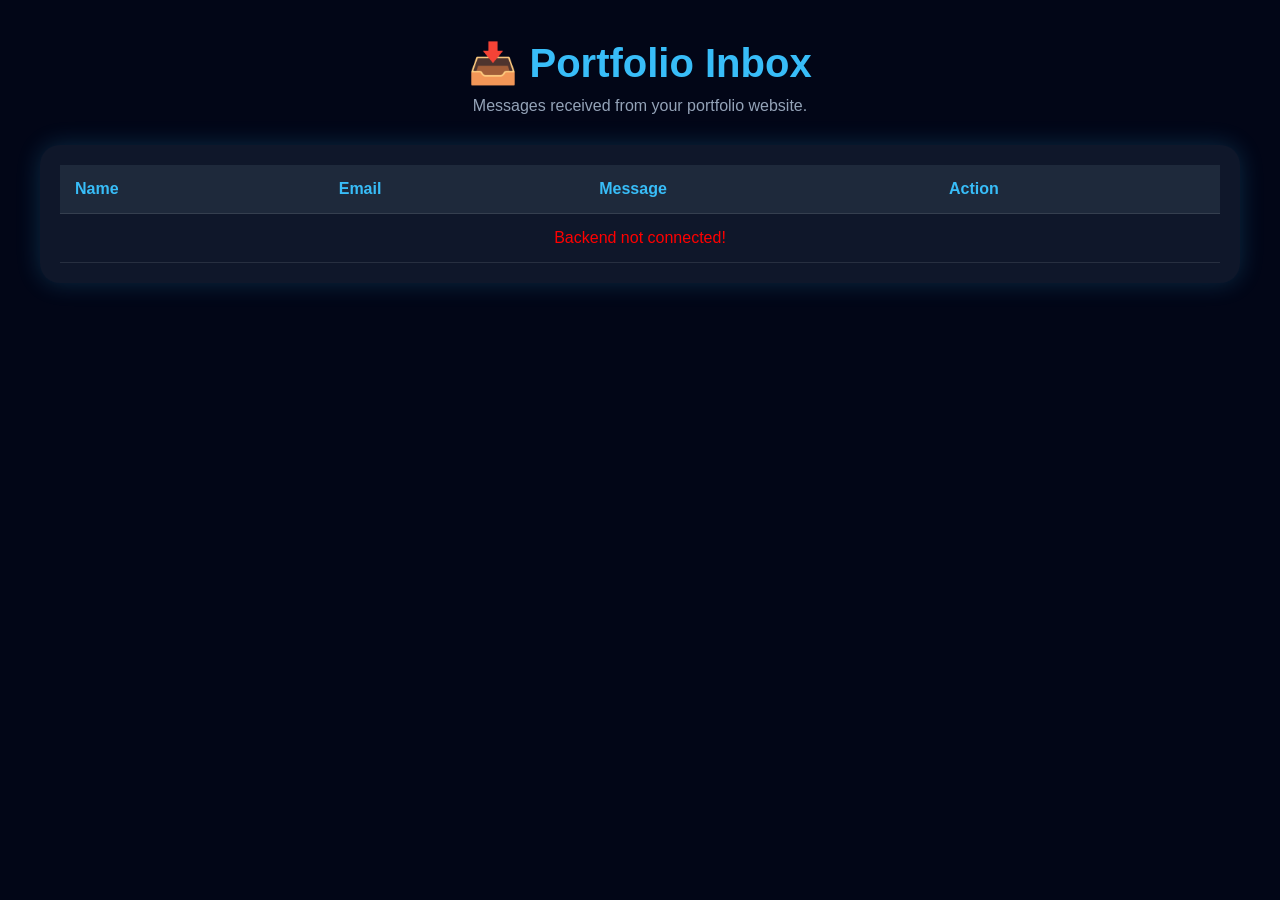
==== backend/dashboard.html @ d4aa3c73 "Add files via upload" ====
<!DOCTYPE html>
<html lang="en">
<head>
    <meta charset="UTF-8">
    <meta name="viewport" content="width=device-width, initial-scale=1.0">
    <title>Ayush Rai | Admin Dashboard</title>

    <link rel="icon" href="../profile.jpeg?v=2" type="image/jpeg">

    <style>
        *{
            margin:0;
            padding:0;
            box-sizing:border-box;
            font-family:Arial, sans-serif;
        }

        body{
            background:#020617;
            color:white;
            padding:40px;
        }

        h1{
            text-align:center;
            color:#38bdf8;
            font-size:40px;
            margin-bottom:10px;
        }

        p{
            text-align:center;
            color:#94a3b8;
            margin-bottom:30px;
        }

        .table-box{
            background:#0f172a;
            padding:20px;
            border-radius:20px;
            box-shadow:0 0 25px rgba(56,189,248,.2);
        }

        table{
            width:100%;
            border-collapse:collapse;
        }

        th,td{
            padding:15px;
            border-bottom:1px solid rgba(255,255,255,.1);
            text-align:left;
        }

        th{
            background:#1e293b;
            color:#38bdf8;
        }

        tr:hover{
            background:#16213d;
        }

        button{
            padding:8px 14px;
            border:none;
            border-radius:8px;
            color:white;
            cursor:pointer;
            transition:.3s;
            font-weight:bold;
        }

        .view-btn{
            background:#2563eb;
        }

        .view-btn:hover{
            background:#1d4ed8;
        }

        .delete-btn{
            background:#ef4444;
            margin-left:8px;
        }

        .delete-btn:hover{
            background:#dc2626;
        }

        /* ===== Popup ===== */

        .modal{
            display:none;
            position:fixed;
            inset:0;
            background:rgba(0,0,0,.75);
            justify-content:center;
            align-items:center;
            z-index:1000;
        }

        .modal-content{
            background:#0f172a;
            width:450px;
            max-width:90%;
            padding:25px;
            border-radius:20px;
            border:1px solid #38bdf8;
            box-shadow:0 0 30px rgba(56,189,248,.4);
        }

        .modal-content h2{
            color:#38bdf8;
            margin-bottom:20px;
        }

        .modal-content p{
            color:white;
            text-align:left;
            margin:12px 0;
            line-height:1.6;
        }

        .close-btn{
            width:100%;
            margin-top:20px;
            background:#ef4444;
            padding:12px;
            font-size:16px;
        }

        .close-btn:hover{
            background:#dc2626;
        }
    </style>
</head>

<body>

    <h1>📥 Portfolio Inbox</h1>
    <p>Messages received from your portfolio website.</p>

    <div class="table-box">
        <table>

            <thead>
                <tr>
                    <th>Name</th>
                    <th>Email</th>
                    <th>Message</th>
                    <th>Action</th>
                </tr>
            </thead>

            <tbody id="messageTable">
                <tr>
                    <td colspan="4" style="text-align:center;color:#94a3b8;">
                        Loading messages...
                    </td>
                </tr>
            </tbody>

        </table>
    </div>

    <!-- ===== JavaScript ===== -->

    <script>
        async function loadMessages() {

            const table = document.getElementById("messageTable");

            try {

                const response = await fetch("http://127.0.0.1:8000/messages");
                const messages = await response.json();

                if (messages.length === 0) {
                    table.innerHTML = `
                        <tr>
                            <td colspan="4" style="text-align:center;color:#94a3b8;">
                                No messages found.
                            </td>
                        </tr>`;
                    return;
                }

                table.innerHTML = "";

                messages.forEach(msg => {

                    table.innerHTML += `
                        <tr>
                            <td>${msg.name}</td>
                            <td>${msg.email}</td>
                            <td>${msg.message}</td>

                            <td>
                                <button class="view-btn"
                                    onclick="showPopup('${msg.name}','${msg.email}','${msg.message}')">
                                    View
                                </button>

                                <button class="delete-btn"
                                    onclick="deleteMessage(${msg.id})">
                                    Delete
                                </button>
                            </td>
                        </tr>`;
                });

            } catch (err) {

                table.innerHTML = `
                    <tr>
                        <td colspan="4" style="text-align:center;color:red;">
                            Backend not connected!
                        </td>
                    </tr>`;

                console.error(err);
            }
        }

        loadMessages();

        // ===== Popup =====

        function showPopup(name, email, message) {

            document.getElementById("pName").innerText = name;
            document.getElementById("pEmail").innerText = email;
            document.getElementById("pMessage").innerText = message;

            document.getElementById("popup").style.display = "flex";
        }

        function closePopup() {
            document.getElementById("popup").style.display = "none";
        }

        // ===== Delete Message =====

        async function deleteMessage(id) {

            const ok = confirm("Are you sure you want to delete this message?");

            if (!ok) return;

            await fetch(`http://127.0.0.1:8000/delete/${id}`, {
                method: "DELETE"
            });

            loadMessages();
        }
    </script>

    <!-- ===== Popup ===== -->

    <div class="modal" id="popup">

        <div class="modal-content">

            <h2>📩 Message Details</h2>

            <p><b>Name:</b> <span id="pName"></span></p>

            <p><b>Email:</b> <span id="pEmail"></span></p>

            <p><b>Message:</b></p>

            <p id="pMessage"></p>

            <button class="close-btn" onclick="closePopup()">
                Close
            </button>

        </div>

    </div>

</body>
</html>
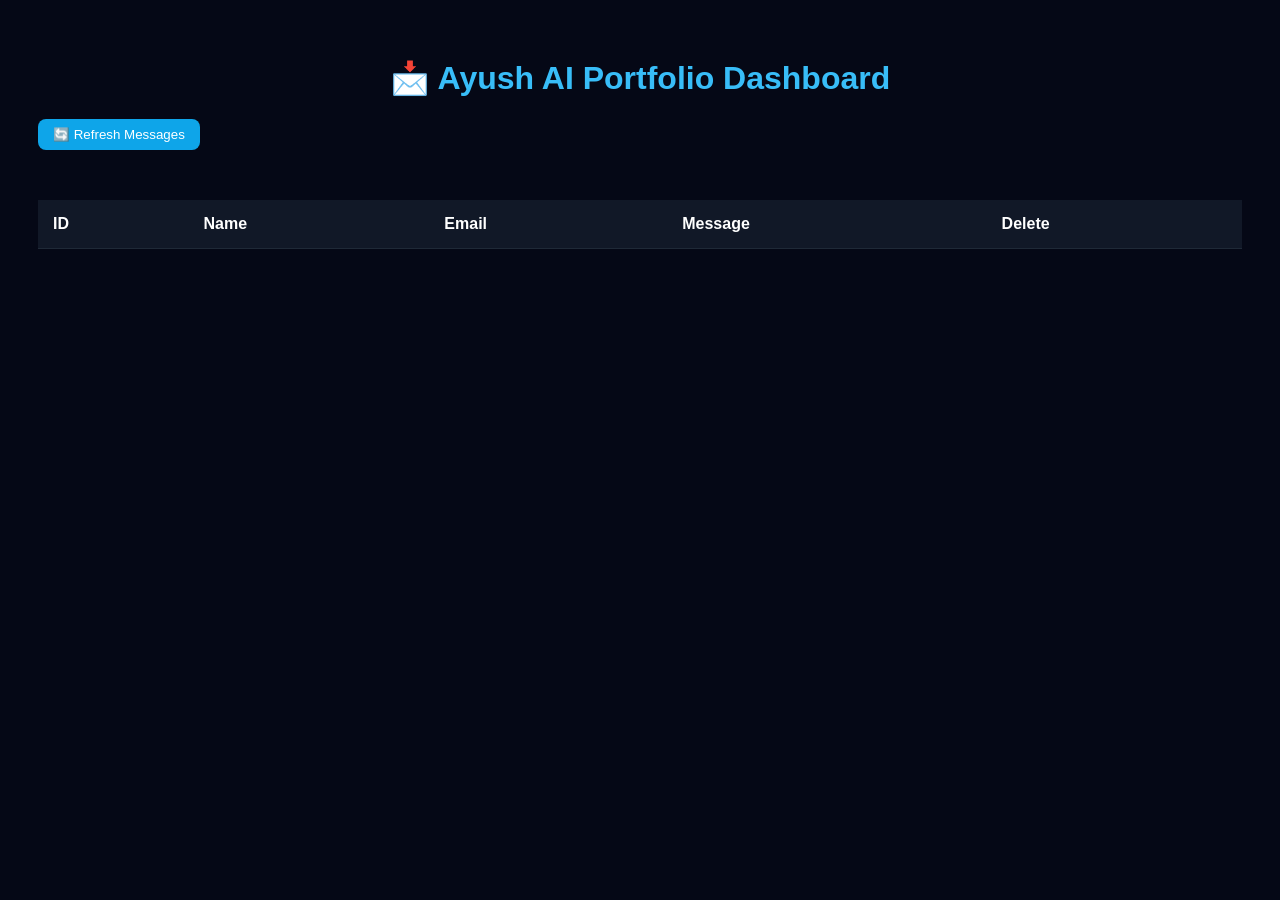
==== commit 87a87d43: "Refactor dashboard HTML and update styles" ====
--- a/backend/dashboard.html
+++ b/backend/dashboard.html
@@ -1,284 +1,116 @@
 <!DOCTYPE html>
 <html lang="en">
 <head>
-    <meta charset="UTF-8">
-    <meta name="viewport" content="width=device-width, initial-scale=1.0">
-    <title>Ayush Rai | Admin Dashboard</title>
+<meta charset="UTF-8">
+<meta name="viewport" content="width=device-width, initial-scale=1.0">
+<title>Ayush Rai | Admin Dashboard</title>
+<style>
+body{
+background:#050816;
+color:white;
+font-family:Arial;
+padding:30px;
+}
 
-    <link rel="icon" href="../profile.jpeg?v=2" type="image/jpeg">
+h1{
+text-align:center;
+color:#38bdf8;
+}
 
-    <style>
-        *{
-            margin:0;
-            padding:0;
-            box-sizing:border-box;
-            font-family:Arial, sans-serif;
-        }
+.table{
+margin-top:30px;
+overflow-x:auto;
+}
 
-        body{
-            background:#020617;
-            color:white;
-            padding:40px;
-        }
+table{
+width:100%;
+border-collapse:collapse;
+}
 
-        h1{
-            text-align:center;
-            color:#38bdf8;
-            font-size:40px;
-            margin-bottom:10px;
-        }
+th,td{
+padding:15px;
+border-bottom:1px solid #1f2937;
+text-align:left;
+}
 
-        p{
-            text-align:center;
-            color:#94a3b8;
-            margin-bottom:30px;
-        }
+th{
+background:#111827;
+}
 
-        .table-box{
-            background:#0f172a;
-            padding:20px;
-            border-radius:20px;
-            box-shadow:0 0 25px rgba(56,189,248,.2);
-        }
+tr:hover{
+background:#0f172a;
+}
 
-        table{
-            width:100%;
-            border-collapse:collapse;
-        }
+button{
+background:#ef4444;
+color:white;
+padding:8px 15px;
+border:none;
+border-radius:8px;
+cursor:pointer;
+}
 
-        th,td{
-            padding:15px;
-            border-bottom:1px solid rgba(255,255,255,.1);
-            text-align:left;
-        }
+button:hover{
+background:#dc2626;
+}
 
-        th{
-            background:#1e293b;
-            color:#38bdf8;
-        }
-
-        tr:hover{
-            background:#16213d;
-        }
-
-        button{
-            padding:8px 14px;
-            border:none;
-            border-radius:8px;
-            color:white;
-            cursor:pointer;
-            transition:.3s;
-            font-weight:bold;
-        }
-
-        .view-btn{
-            background:#2563eb;
-        }
-
-        .view-btn:hover{
-            background:#1d4ed8;
-        }
-
-        .delete-btn{
-            background:#ef4444;
-            margin-left:8px;
-        }
-
-        .delete-btn:hover{
-            background:#dc2626;
-        }
-
-        /* ===== Popup ===== */
-
-        .modal{
-            display:none;
-            position:fixed;
-            inset:0;
-            background:rgba(0,0,0,.75);
-            justify-content:center;
-            align-items:center;
-            z-index:1000;
-        }
-
-        .modal-content{
-            background:#0f172a;
-            width:450px;
-            max-width:90%;
-            padding:25px;
-            border-radius:20px;
-            border:1px solid #38bdf8;
-            box-shadow:0 0 30px rgba(56,189,248,.4);
-        }
-
-        .modal-content h2{
-            color:#38bdf8;
-            margin-bottom:20px;
-        }
-
-        .modal-content p{
-            color:white;
-            text-align:left;
-            margin:12px 0;
-            line-height:1.6;
-        }
-
-        .close-btn{
-            width:100%;
-            margin-top:20px;
-            background:#ef4444;
-            padding:12px;
-            font-size:16px;
-        }
-
-        .close-btn:hover{
-            background:#dc2626;
-        }
-    </style>
+.refresh{
+background:#0ea5e9;
+margin-bottom:20px;
+}
+</style>
 </head>
-
 <body>
 
-    <h1>📥 Portfolio Inbox</h1>
-    <p>Messages received from your portfolio website.</p>
+<h1>📩 Ayush AI Portfolio Dashboard</h1>
 
-    <div class="table-box">
-        <table>
+<button class="refresh" onclick="loadMessages()">🔄 Refresh Messages</button>
 
-            <thead>
-                <tr>
-                    <th>Name</th>
-                    <th>Email</th>
-                    <th>Message</th>
-                    <th>Action</th>
-                </tr>
-            </thead>
+<div class="table">
+<table>
+<thead>
+<tr>
+<th>ID</th>
+<th>Name</th>
+<th>Email</th>
+<th>Message</th>
+<th>Delete</th>
+</tr>
+</thead>
+<tbody id="messageTable"></tbody>
+</table>
+</div>
 
-            <tbody id="messageTable">
-                <tr>
-                    <td colspan="4" style="text-align:center;color:#94a3b8;">
-                        Loading messages...
-                    </td>
-                </tr>
-            </tbody>
+<script>
+const API="https://ayush-ai-backend.onrender.com";
 
-        </table>
-    </div>
+async function loadMessages(){
+const res=await fetch(API+"/messages");
+const data=await res.json();
 
-    <!-- ===== JavaScript ===== -->
+const table=document.getElementById("messageTable");
+table.innerHTML="";
 
-    <script>
-        async function loadMessages() {
+data.forEach(msg=>{
+table.innerHTML+=`
+<tr>
+<td>${msg.id}</td>
+<td>${msg.name}</td>
+<td>${msg.email}</td>
+<td>${msg.message}</td>
+<td><button onclick="deleteMessage(${msg.id})">Delete</button></td>
+</tr>`;
+});
+}
 
-            const table = document.getElementById("messageTable");
+async function deleteMessage(id){
+if(!confirm("Delete this message?")) return;
+await fetch(API+"/delete/"+id,{method:"DELETE"});
+loadMessages();
+}
 
-            try {
-
-                const response = await fetch("http://127.0.0.1:8000/messages");
-                const messages = await response.json();
-
-                if (messages.length === 0) {
-                    table.innerHTML = `
-                        <tr>
-                            <td colspan="4" style="text-align:center;color:#94a3b8;">
-                                No messages found.
-                            </td>
-                        </tr>`;
-                    return;
-                }
-
-                table.innerHTML = "";
-
-                messages.forEach(msg => {
-
-                    table.innerHTML += `
-                        <tr>
-                            <td>${msg.name}</td>
-                            <td>${msg.email}</td>
-                            <td>${msg.message}</td>
-
-                            <td>
-                                <button class="view-btn"
-                                    onclick="showPopup('${msg.name}','${msg.email}','${msg.message}')">
-                                    View
-                                </button>
-
-                                <button class="delete-btn"
-                                    onclick="deleteMessage(${msg.id})">
-                                    Delete
-                                </button>
-                            </td>
-                        </tr>`;
-                });
-
-            } catch (err) {
-
-                table.innerHTML = `
-                    <tr>
-                        <td colspan="4" style="text-align:center;color:red;">
-                            Backend not connected!
-                        </td>
-                    </tr>`;
-
-                console.error(err);
-            }
-        }
-
-        loadMessages();
-
-        // ===== Popup =====
-
-        function showPopup(name, email, message) {
-
-            document.getElementById("pName").innerText = name;
-            document.getElementById("pEmail").innerText = email;
-            document.getElementById("pMessage").innerText = message;
-
-            document.getElementById("popup").style.display = "flex";
-        }
-
-        function closePopup() {
-            document.getElementById("popup").style.display = "none";
-        }
-
-        // ===== Delete Message =====
-
-        async function deleteMessage(id) {
-
-            const ok = confirm("Are you sure you want to delete this message?");
-
-            if (!ok) return;
-
-            await fetch(`http://127.0.0.1:8000/delete/${id}`, {
-                method: "DELETE"
-            });
-
-            loadMessages();
-        }
-    </script>
-
-    <!-- ===== Popup ===== -->
-
-    <div class="modal" id="popup">
-
-        <div class="modal-content">
-
-            <h2>📩 Message Details</h2>
-
-            <p><b>Name:</b> <span id="pName"></span></p>
-
-            <p><b>Email:</b> <span id="pEmail"></span></p>
-
-            <p><b>Message:</b></p>
-
-            <p id="pMessage"></p>
-
-            <button class="close-btn" onclick="closePopup()">
-                Close
-            </button>
-
-        </div>
-
-    </div>
+loadMessages();
+</script>
 
 </body>
-</html>+</html>
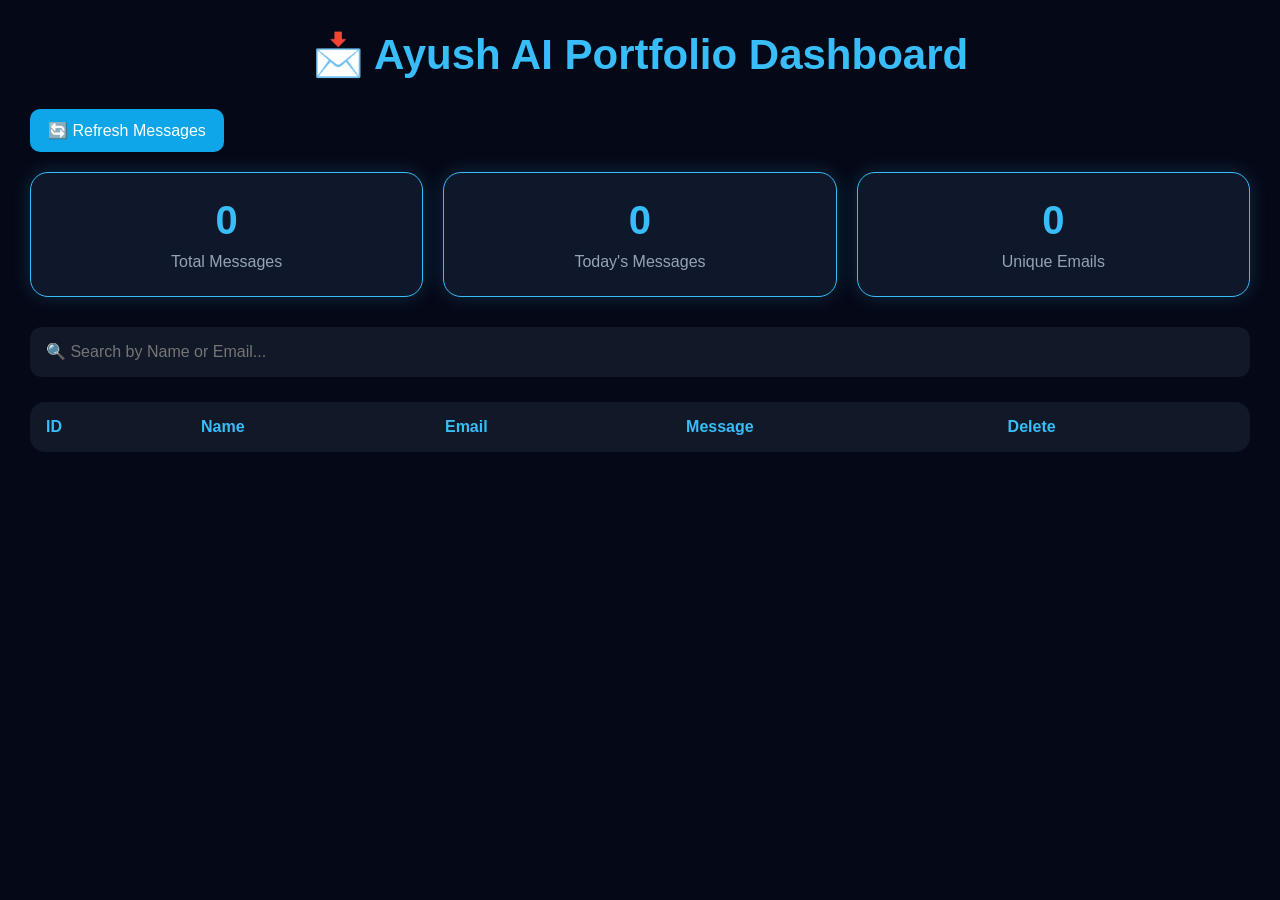
==== commit c49009ec: "Revamp dashboard with stats and search functionality Updated the dashboard layout and added statisti" ====
--- a/backend/dashboard.html
+++ b/backend/dashboard.html
@@ -3,71 +3,196 @@
 <head>
 <meta charset="UTF-8">
 <meta name="viewport" content="width=device-width, initial-scale=1.0">
-<title>Ayush Rai | Admin Dashboard</title>
+
+<title>Ayush Rai | AI Portfolio Dashboard</title>
+
 <style>
+
+*{
+margin:0;
+padding:0;
+box-sizing:border-box;
+font-family:Arial,sans-serif;
+}
+
 body{
 background:#050816;
 color:white;
-font-family:Arial;
 padding:30px;
 }
 
 h1{
 text-align:center;
+font-size:42px;
 color:#38bdf8;
-}
+margin-bottom:30px;
+}
+
+/* STATS */
+
+.stats-grid{
+display:grid;
+grid-template-columns:repeat(auto-fit,minmax(220px,1fr));
+gap:20px;
+margin-bottom:30px;
+}
+
+.stat-card{
+background:#0f172a;
+padding:25px;
+border-radius:18px;
+text-align:center;
+border:1px solid #38bdf8;
+box-shadow:0 0 20px rgba(56,189,248,.2);
+}
+
+.stat-card h2{
+font-size:40px;
+color:#38bdf8;
+margin-bottom:10px;
+}
+
+.stat-card p{
+color:#94a3b8;
+}
+
+/* SEARCH */
+
+#searchBox{
+width:100%;
+padding:16px;
+margin-bottom:25px;
+background:#111827;
+color:white;
+border:none;
+border-radius:12px;
+font-size:16px;
+outline:none;
+}
+
+#searchBox:focus{
+border:1px solid #38bdf8;
+}
+
+/* BUTTONS */
+
+.refresh{
+background:#0ea5e9;
+color:white;
+padding:12px 18px;
+border:none;
+border-radius:10px;
+cursor:pointer;
+font-size:16px;
+margin-bottom:20px;
+}
+
+.refresh:hover{
+background:#0284c7;
+}
+
+/* TABLE */
 
 .table{
-margin-top:30px;
 overflow-x:auto;
 }
 
 table{
 width:100%;
 border-collapse:collapse;
-}
-
-th,td{
-padding:15px;
-border-bottom:1px solid #1f2937;
-text-align:left;
+background:#08111f;
+border-radius:15px;
+overflow:hidden;
 }
 
 th{
 background:#111827;
+padding:16px;
+text-align:left;
+color:#38bdf8;
+}
+
+td{
+padding:16px;
+border-bottom:1px solid #1f2937;
 }
 
 tr:hover{
-background:#0f172a;
-}
-
-button{
+background:#101d35;
+}
+
+.delete-btn{
 background:#ef4444;
 color:white;
-padding:8px 15px;
+padding:10px 16px;
 border:none;
 border-radius:8px;
 cursor:pointer;
 }
 
-button:hover{
+.delete-btn:hover{
 background:#dc2626;
 }
 
-.refresh{
-background:#0ea5e9;
-margin-bottom:20px;
-}
+/* MOBILE */
+
+@media(max-width:768px){
+
+body{
+padding:15px;
+}
+
+h1{
+font-size:28px;
+}
+
+th,td{
+font-size:14px;
+padding:10px;
+}
+
+}
+
 </style>
+
 </head>
+
 <body>
 
 <h1>📩 Ayush AI Portfolio Dashboard</h1>
 
-<button class="refresh" onclick="loadMessages()">🔄 Refresh Messages</button>
+<button class="refresh" onclick="loadMessages()">
+🔄 Refresh Messages
+</button>
+
+<div class="stats-grid">
+
+<div class="stat-card">
+<h2 id="totalMsg">0</h2>
+<p>Total Messages</p>
+</div>
+
+<div class="stat-card">
+<h2 id="todayMsg">0</h2>
+<p>Today's Messages</p>
+</div>
+
+<div class="stat-card">
+<h2 id="emailCount">0</h2>
+<p>Unique Emails</p>
+</div>
+
+</div>
+
+<input
+id="searchBox"
+placeholder="🔍 Search by Name or Email..."
+>
 
 <div class="table">
+
 <table>
+
 <thead>
 <tr>
 <th>ID</th>
@@ -77,39 +202,116 @@
 <th>Delete</th>
 </tr>
 </thead>
+
 <tbody id="messageTable"></tbody>
+
 </table>
+
 </div>
 
 <script>
+
 const API="https://ayush-ai-backend.onrender.com";
 
+let allMessages=[];
+
 async function loadMessages(){
-const res=await fetch(API+"/messages");
-const data=await res.json();
+
+try{
+
+const response=await fetch(API+"/messages");
+
+allMessages=await response.json();
+
+renderMessages(allMessages);
+
+/* STATS */
+
+document.getElementById("totalMsg").innerText=allMessages.length;
+
+const uniqueEmails=[...new Set(allMessages.map(m=>m.email))];
+
+document.getElementById("emailCount").innerText=uniqueEmails.length;
+
+document.getElementById("todayMsg").innerText=allMessages.length;
+
+}catch(err){
+
+alert("Unable to load messages.");
+
+}
+
+}
+
+function renderMessages(messages){
 
 const table=document.getElementById("messageTable");
+
 table.innerHTML="";
 
-data.forEach(msg=>{
+messages.forEach(msg=>{
+
 table.innerHTML+=`
 <tr>
+
 <td>${msg.id}</td>
+
 <td>${msg.name}</td>
+
 <td>${msg.email}</td>
+
 <td>${msg.message}</td>
-<td><button onclick="deleteMessage(${msg.id})">Delete</button></td>
-</tr>`;
+
+<td>
+<button class="delete-btn" onclick="deleteMessage(${msg.id})">
+Delete
+</button>
+</td>
+
+</tr>
+`;
+
 });
+
 }
 
 async function deleteMessage(id){
-if(!confirm("Delete this message?")) return;
-await fetch(API+"/delete/"+id,{method:"DELETE"});
+
+const ok=confirm("Delete this message?");
+
+if(!ok) return;
+
+await fetch(API+"/delete/"+id,{
+method:"DELETE"
+});
+
 loadMessages();
-}
+
+}
+
+/* SEARCH */
+
+document.getElementById("searchBox").addEventListener("input",function(e){
+
+const value=e.target.value.toLowerCase();
+
+const filtered=allMessages.filter(msg=>
+
+msg.name.toLowerCase().includes(value) ||
+msg.email.toLowerCase().includes(value)
+
+);
+
+renderMessages(filtered);
+
+});
+
+/* AUTO REFRESH */
+
+setInterval(loadMessages,10000);
 
 loadMessages();
+
 </script>
 
 </body>
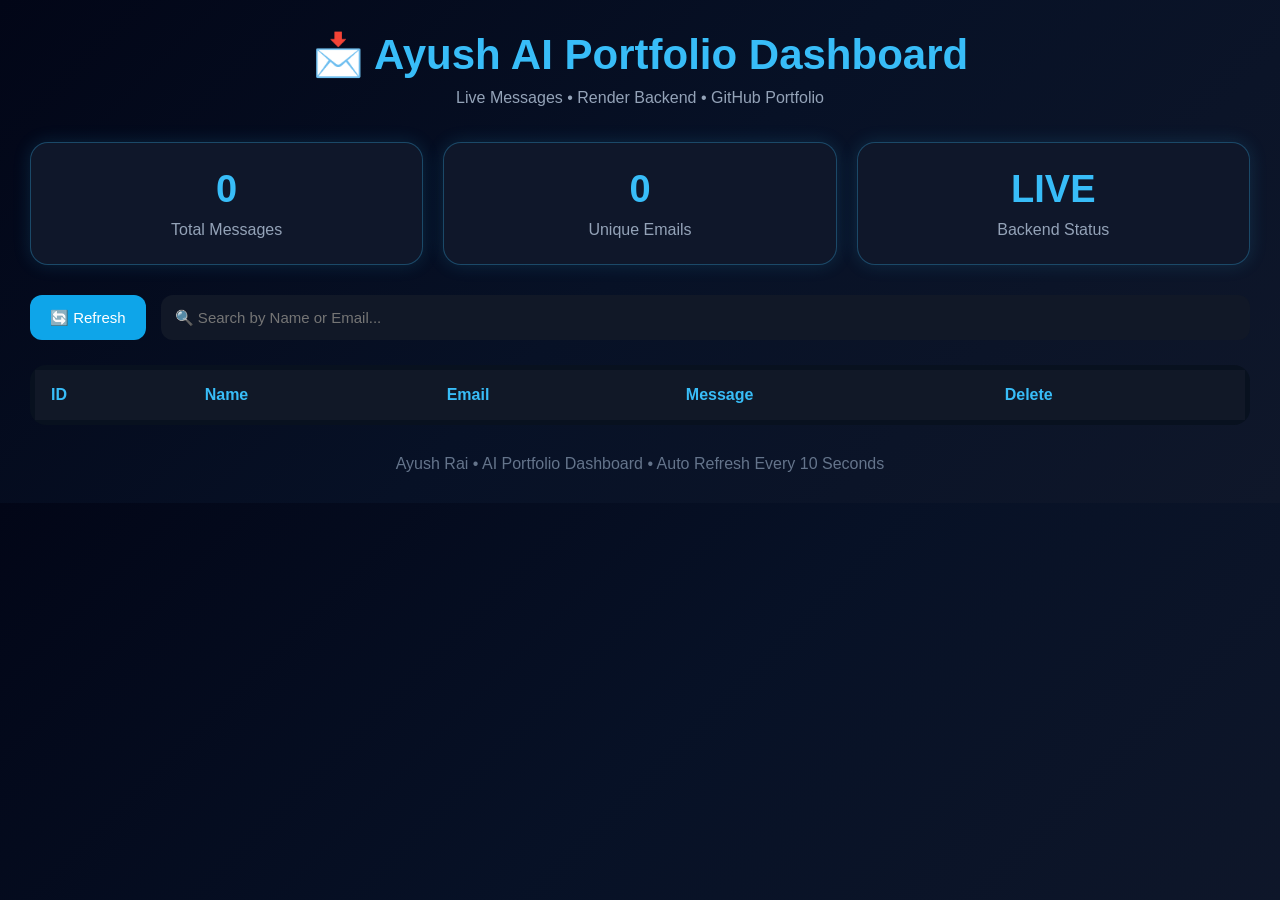
==== commit bc56f1cf: "Refactor dashboard.html for UI enhancements Updated styling and structure for improved UI and added " ====
--- a/backend/dashboard.html
+++ b/backend/dashboard.html
@@ -3,191 +3,201 @@
 <head>
 <meta charset="UTF-8">
 <meta name="viewport" content="width=device-width, initial-scale=1.0">
-
 <title>Ayush Rai | AI Portfolio Dashboard</title>
 
 <style>
-
 *{
-margin:0;
-padding:0;
-box-sizing:border-box;
-font-family:Arial,sans-serif;
+    margin:0;
+    padding:0;
+    box-sizing:border-box;
+    font-family:'Segoe UI',sans-serif;
 }
 
 body{
-background:#050816;
-color:white;
-padding:30px;
+    background:linear-gradient(135deg,#020617,#071126,#0f172a);
+    color:white;
+    padding:30px;
 }
 
 h1{
-text-align:center;
-font-size:42px;
-color:#38bdf8;
-margin-bottom:30px;
-}
-
-/* STATS */
+    text-align:center;
+    color:#38bdf8;
+    margin-bottom:10px;
+    font-size:42px;
+}
+
+.subtitle{
+    text-align:center;
+    color:#94a3b8;
+    margin-bottom:35px;
+}
 
 .stats-grid{
-display:grid;
-grid-template-columns:repeat(auto-fit,minmax(220px,1fr));
-gap:20px;
-margin-bottom:30px;
+    display:grid;
+    grid-template-columns:repeat(auto-fit,minmax(220px,1fr));
+    gap:20px;
+    margin-bottom:30px;
 }
 
 .stat-card{
-background:#0f172a;
-padding:25px;
-border-radius:18px;
-text-align:center;
-border:1px solid #38bdf8;
-box-shadow:0 0 20px rgba(56,189,248,.2);
+    background:#0f172a;
+    border:1px solid rgba(56,189,248,.3);
+    border-radius:18px;
+    padding:25px;
+    text-align:center;
+    box-shadow:0 0 18px rgba(56,189,248,.15);
 }
 
 .stat-card h2{
-font-size:40px;
-color:#38bdf8;
-margin-bottom:10px;
+    color:#38bdf8;
+    font-size:38px;
+    margin-bottom:10px;
 }
 
 .stat-card p{
-color:#94a3b8;
-}
-
-/* SEARCH */
+    color:#94a3b8;
+}
+
+.top-bar{
+    display:flex;
+    gap:15px;
+    flex-wrap:wrap;
+    margin-bottom:25px;
+}
+
+.refresh{
+    background:#0ea5e9;
+    color:white;
+    border:none;
+    padding:12px 20px;
+    border-radius:12px;
+    cursor:pointer;
+    font-size:15px;
+}
+
+.refresh:hover{
+    background:#0284c7;
+}
 
 #searchBox{
-width:100%;
-padding:16px;
-margin-bottom:25px;
-background:#111827;
-color:white;
-border:none;
-border-radius:12px;
-font-size:16px;
-outline:none;
-}
-
-#searchBox:focus{
-border:1px solid #38bdf8;
-}
-
-/* BUTTONS */
-
-.refresh{
-background:#0ea5e9;
-color:white;
-padding:12px 18px;
-border:none;
-border-radius:10px;
-cursor:pointer;
-font-size:16px;
-margin-bottom:20px;
-}
-
-.refresh:hover{
-background:#0284c7;
-}
-
-/* TABLE */
+    flex:1;
+    min-width:220px;
+    background:#111827;
+    color:white;
+    border:none;
+    padding:14px;
+    border-radius:12px;
+    outline:none;
+    font-size:15px;
+}
 
 .table{
-overflow-x:auto;
+    overflow-x:auto;
+    background:#08111f;
+    border-radius:16px;
+    padding:5px;
 }
 
 table{
-width:100%;
-border-collapse:collapse;
-background:#08111f;
-border-radius:15px;
-overflow:hidden;
+    width:100%;
+    border-collapse:collapse;
 }
 
 th{
-background:#111827;
-padding:16px;
-text-align:left;
-color:#38bdf8;
+    background:#111827;
+    color:#38bdf8;
+    padding:16px;
+    text-align:left;
 }
 
 td{
-padding:16px;
-border-bottom:1px solid #1f2937;
+    padding:15px;
+    border-bottom:1px solid #1f2937;
 }
 
 tr:hover{
-background:#101d35;
+    background:#101d35;
 }
 
 .delete-btn{
-background:#ef4444;
-color:white;
-padding:10px 16px;
-border:none;
-border-radius:8px;
-cursor:pointer;
+    background:#ef4444;
+    color:white;
+    border:none;
+    padding:8px 14px;
+    border-radius:8px;
+    cursor:pointer;
 }
 
 .delete-btn:hover{
-background:#dc2626;
-}
-
-/* MOBILE */
+    background:#dc2626;
+}
+
+.status{
+    color:#22c55e;
+    font-weight:bold;
+}
+
+footer{
+    margin-top:30px;
+    text-align:center;
+    color:#64748b;
+}
 
 @media(max-width:768px){
 
-body{
-padding:15px;
-}
-
-h1{
-font-size:28px;
-}
-
-th,td{
-font-size:14px;
-padding:10px;
-}
-
-}
-
+    body{
+        padding:15px;
+    }
+
+    h1{
+        font-size:30px;
+    }
+
+    th,td{
+        padding:10px;
+        font-size:14px;
+    }
+
+}
 </style>
 
 </head>
-
 <body>
 
 <h1>📩 Ayush AI Portfolio Dashboard</h1>
-
-<button class="refresh" onclick="loadMessages()">
-🔄 Refresh Messages
-</button>
+<p class="subtitle">Live Messages • Render Backend • GitHub Portfolio</p>
 
 <div class="stats-grid">
 
-<div class="stat-card">
-<h2 id="totalMsg">0</h2>
-<p>Total Messages</p>
+    <div class="stat-card">
+        <h2 id="totalMsg">0</h2>
+        <p>Total Messages</p>
+    </div>
+
+    <div class="stat-card">
+        <h2 id="emailCount">0</h2>
+        <p>Unique Emails</p>
+    </div>
+
+    <div class="stat-card">
+        <h2 class="status">LIVE</h2>
+        <p>Backend Status</p>
+    </div>
+
 </div>
 
-<div class="stat-card">
-<h2 id="todayMsg">0</h2>
-<p>Today's Messages</p>
+<div class="top-bar">
+
+    <button class="refresh" onclick="loadMessages()">
+        🔄 Refresh
+    </button>
+
+    <input
+        id="searchBox"
+        placeholder="🔍 Search by Name or Email..."
+    >
+
 </div>
-
-<div class="stat-card">
-<h2 id="emailCount">0</h2>
-<p>Unique Emails</p>
-</div>
-
-</div>
-
-<input
-id="searchBox"
-placeholder="🔍 Search by Name or Email..."
->
 
 <div class="table">
 
@@ -209,104 +219,111 @@
 
 </div>
 
+<footer>
+    Ayush Rai • AI Portfolio Dashboard • Auto Refresh Every 10 Seconds
+</footer>
+
 <script>
 
-const API="https://ayush-ai-backend.onrender.com";
-
-let allMessages=[];
+const API = "https://ayush-ai-backend.onrender.com";
+
+let allMessages = [];
 
 async function loadMessages(){
 
-try{
-
-const response=await fetch(API+"/messages");
-
-allMessages=await response.json();
-
-renderMessages(allMessages);
-
-/* STATS */
-
-document.getElementById("totalMsg").innerText=allMessages.length;
-
-const uniqueEmails=[...new Set(allMessages.map(m=>m.email))];
-
-document.getElementById("emailCount").innerText=uniqueEmails.length;
-
-document.getElementById("todayMsg").innerText=allMessages.length;
-
-}catch(err){
-
-alert("Unable to load messages.");
-
-}
+    try{
+
+        const response = await fetch(API + "/messages");
+        allMessages = await response.json();
+
+        renderMessages(allMessages);
+
+        document.getElementById("totalMsg").innerText =
+            allMessages.length;
+
+        const uniqueEmails =
+            [...new Set(allMessages.map(msg => msg.email))];
+
+        document.getElementById("emailCount").innerText =
+            uniqueEmails.length;
+
+    }
+
+    catch(error){
+
+        alert("Unable to connect to backend.");
+
+    }
 
 }
 
 function renderMessages(messages){
 
-const table=document.getElementById("messageTable");
-
-table.innerHTML="";
-
-messages.forEach(msg=>{
-
-table.innerHTML+=`
-<tr>
-
-<td>${msg.id}</td>
-
-<td>${msg.name}</td>
-
-<td>${msg.email}</td>
-
-<td>${msg.message}</td>
-
-<td>
-<button class="delete-btn" onclick="deleteMessage(${msg.id})">
-Delete
-</button>
-</td>
-
-</tr>
-`;
+    const table = document.getElementById("messageTable");
+    table.innerHTML = "";
+
+    messages.forEach(msg=>{
+
+        table.innerHTML += `
+        <tr>
+
+            <td>${msg.id}</td>
+
+            <td>${msg.name}</td>
+
+            <td>${msg.email}</td>
+
+            <td>${msg.message}</td>
+
+            <td>
+                <button
+                    class="delete-btn"
+                    onclick="deleteMessage(${msg.id})"
+                >
+                    Delete
+                </button>
+            </td>
+
+        </tr>
+        `;
+
+    });
+
+}
+
+async function deleteMessage(id){
+
+    const ok = confirm("Delete this message?");
+
+    if(!ok) return;
+
+    await fetch(API + "/delete/" + id,{
+        method:"DELETE"
+    });
+
+    loadMessages();
+
+}
+
+document
+.getElementById("searchBox")
+.addEventListener("input",function(e){
+
+    const value =
+        e.target.value.toLowerCase();
+
+    const filtered =
+        allMessages.filter(msg=>
+
+            msg.name.toLowerCase().includes(value) ||
+
+            msg.email.toLowerCase().includes(value)
+
+        );
+
+    renderMessages(filtered);
 
 });
-
-}
-
-async function deleteMessage(id){
-
-const ok=confirm("Delete this message?");
-
-if(!ok) return;
-
-await fetch(API+"/delete/"+id,{
-method:"DELETE"
-});
-
-loadMessages();
-
-}
-
-/* SEARCH */
-
-document.getElementById("searchBox").addEventListener("input",function(e){
-
-const value=e.target.value.toLowerCase();
-
-const filtered=allMessages.filter(msg=>
-
-msg.name.toLowerCase().includes(value) ||
-msg.email.toLowerCase().includes(value)
-
-);
-
-renderMessages(filtered);
-
-});
-
-/* AUTO REFRESH */
 
 setInterval(loadMessages,10000);
 
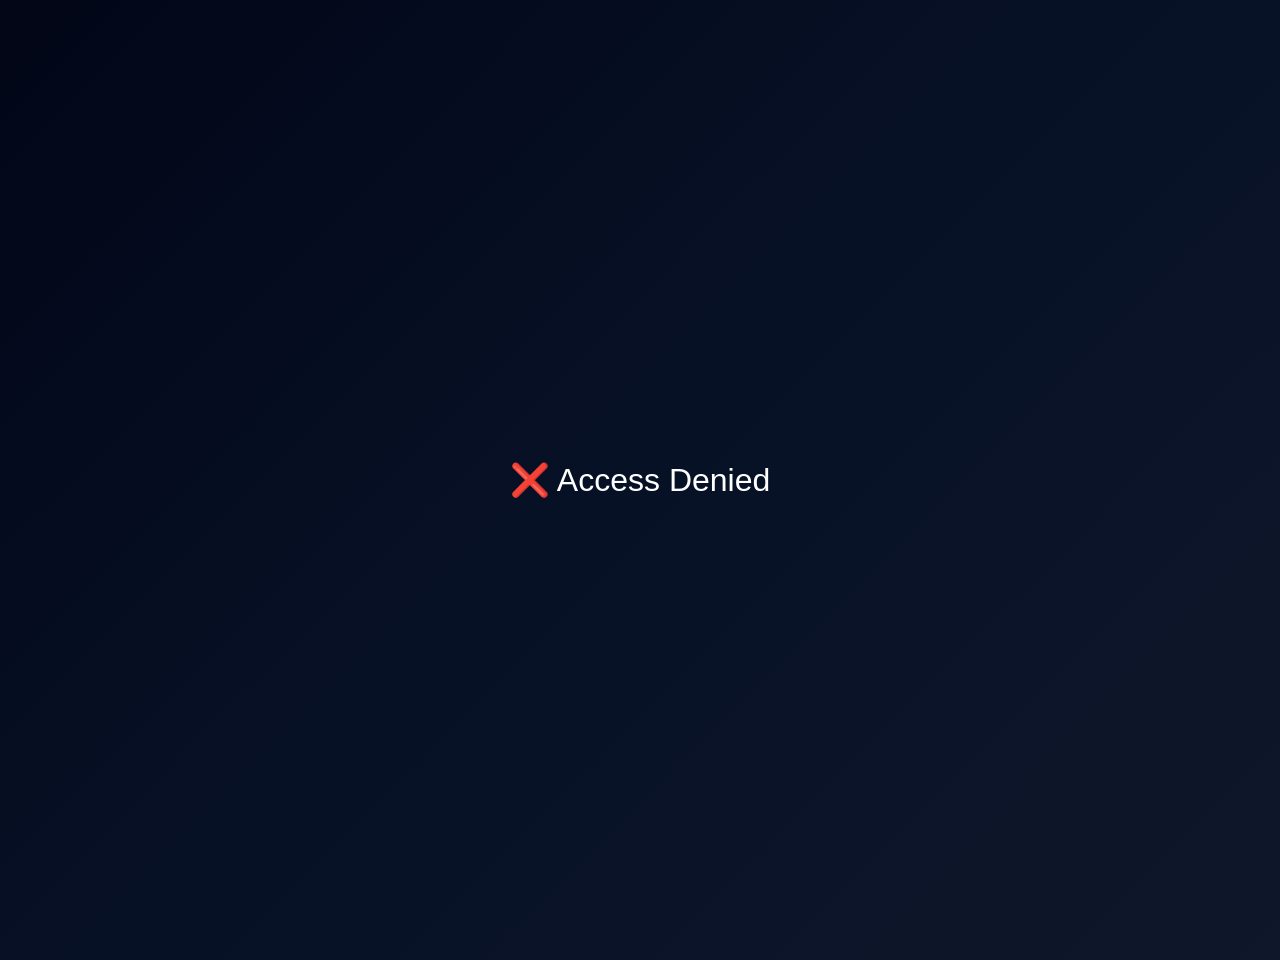
==== commit 0cf30fa5: "Change dashboard title and add password protection" ====
--- a/backend/dashboard.html
+++ b/backend/dashboard.html
@@ -3,206 +3,191 @@
 <head>
 <meta charset="UTF-8">
 <meta name="viewport" content="width=device-width, initial-scale=1.0">
-<title>Ayush Rai | AI Portfolio Dashboard</title>
+<meta name="robots" content="noindex,nofollow">
+
+<title>Ayush Rai | Private Admin Dashboard</title>
 
 <style>
 *{
-    margin:0;
-    padding:0;
-    box-sizing:border-box;
-    font-family:'Segoe UI',sans-serif;
+margin:0;
+padding:0;
+box-sizing:border-box;
+font-family:'Segoe UI',sans-serif;
 }
 
 body{
-    background:linear-gradient(135deg,#020617,#071126,#0f172a);
-    color:white;
-    padding:30px;
+background:linear-gradient(135deg,#020617,#071126,#0f172a);
+color:white;
+padding:30px;
 }
 
 h1{
-    text-align:center;
-    color:#38bdf8;
-    margin-bottom:10px;
-    font-size:42px;
+text-align:center;
+color:#38bdf8;
+font-size:40px;
+margin-bottom:10px;
 }
 
 .subtitle{
-    text-align:center;
-    color:#94a3b8;
-    margin-bottom:35px;
+text-align:center;
+color:#94a3b8;
+margin-bottom:30px;
 }
 
 .stats-grid{
-    display:grid;
-    grid-template-columns:repeat(auto-fit,minmax(220px,1fr));
-    gap:20px;
-    margin-bottom:30px;
+display:grid;
+grid-template-columns:repeat(auto-fit,minmax(220px,1fr));
+gap:20px;
+margin-bottom:30px;
 }
 
 .stat-card{
-    background:#0f172a;
-    border:1px solid rgba(56,189,248,.3);
-    border-radius:18px;
-    padding:25px;
-    text-align:center;
-    box-shadow:0 0 18px rgba(56,189,248,.15);
+background:#0f172a;
+padding:25px;
+border-radius:18px;
+text-align:center;
+border:1px solid rgba(56,189,248,.3);
+box-shadow:0 0 20px rgba(56,189,248,.15);
 }
 
 .stat-card h2{
-    color:#38bdf8;
-    font-size:38px;
-    margin-bottom:10px;
+font-size:38px;
+color:#38bdf8;
+margin-bottom:10px;
 }
 
 .stat-card p{
-    color:#94a3b8;
+color:#94a3b8;
+}
+
+.status{
+color:#22c55e;
+font-weight:bold;
 }
 
 .top-bar{
-    display:flex;
-    gap:15px;
-    flex-wrap:wrap;
-    margin-bottom:25px;
+display:flex;
+gap:15px;
+flex-wrap:wrap;
+margin-bottom:25px;
 }
 
 .refresh{
-    background:#0ea5e9;
-    color:white;
-    border:none;
-    padding:12px 20px;
-    border-radius:12px;
-    cursor:pointer;
-    font-size:15px;
+background:#0ea5e9;
+color:white;
+border:none;
+padding:12px 20px;
+border-radius:12px;
+cursor:pointer;
+font-size:15px;
 }
 
 .refresh:hover{
-    background:#0284c7;
+background:#0284c7;
 }
 
 #searchBox{
-    flex:1;
-    min-width:220px;
-    background:#111827;
-    color:white;
-    border:none;
-    padding:14px;
-    border-radius:12px;
-    outline:none;
-    font-size:15px;
+flex:1;
+min-width:220px;
+padding:14px;
+background:#111827;
+color:white;
+border:none;
+border-radius:12px;
+outline:none;
+font-size:15px;
 }
 
 .table{
-    overflow-x:auto;
-    background:#08111f;
-    border-radius:16px;
-    padding:5px;
+overflow-x:auto;
+background:#08111f;
+border-radius:16px;
+padding:5px;
 }
 
 table{
-    width:100%;
-    border-collapse:collapse;
+width:100%;
+border-collapse:collapse;
 }
 
 th{
-    background:#111827;
-    color:#38bdf8;
-    padding:16px;
-    text-align:left;
+background:#111827;
+color:#38bdf8;
+padding:16px;
+text-align:left;
 }
 
 td{
-    padding:15px;
-    border-bottom:1px solid #1f2937;
+padding:15px;
+border-bottom:1px solid #1f2937;
 }
 
 tr:hover{
-    background:#101d35;
+background:#101d35;
 }
 
 .delete-btn{
-    background:#ef4444;
-    color:white;
-    border:none;
-    padding:8px 14px;
-    border-radius:8px;
-    cursor:pointer;
+background:#ef4444;
+color:white;
+border:none;
+padding:8px 14px;
+border-radius:8px;
+cursor:pointer;
 }
 
 .delete-btn:hover{
-    background:#dc2626;
-}
-
-.status{
-    color:#22c55e;
-    font-weight:bold;
+background:#dc2626;
 }
 
 footer{
-    margin-top:30px;
-    text-align:center;
-    color:#64748b;
+margin-top:30px;
+text-align:center;
+color:#64748b;
 }
 
 @media(max-width:768px){
-
-    body{
-        padding:15px;
-    }
-
-    h1{
-        font-size:30px;
-    }
-
-    th,td{
-        padding:10px;
-        font-size:14px;
-    }
-
+body{padding:15px;}
+h1{font-size:28px;}
+th,td{padding:10px;font-size:14px;}
 }
 </style>
-
 </head>
 <body>
 
-<h1>📩 Ayush AI Portfolio Dashboard</h1>
-<p class="subtitle">Live Messages • Render Backend • GitHub Portfolio</p>
+<h1>🔒 Ayush Rai Private Dashboard</h1>
+<p class="subtitle">Authorized access only • Password Protected</p>
 
 <div class="stats-grid">
 
-    <div class="stat-card">
-        <h2 id="totalMsg">0</h2>
-        <p>Total Messages</p>
-    </div>
-
-    <div class="stat-card">
-        <h2 id="emailCount">0</h2>
-        <p>Unique Emails</p>
-    </div>
-
-    <div class="stat-card">
-        <h2 class="status">LIVE</h2>
-        <p>Backend Status</p>
-    </div>
+<div class="stat-card">
+<h2 id="totalMsg">0</h2>
+<p>Total Messages</p>
+</div>
+
+<div class="stat-card">
+<h2 id="emailCount">0</h2>
+<p>Unique Emails</p>
+</div>
+
+<div class="stat-card">
+<h2 class="status">PRIVATE</h2>
+<p>Dashboard Status</p>
+</div>
 
 </div>
 
 <div class="top-bar">
 
-    <button class="refresh" onclick="loadMessages()">
-        🔄 Refresh
-    </button>
-
-    <input
-        id="searchBox"
-        placeholder="🔍 Search by Name or Email..."
-    >
+<button class="refresh" onclick="loadMessages()">
+🔄 Refresh
+</button>
+
+<input id="searchBox" placeholder="🔍 Search by Name or Email...">
 
 </div>
 
 <div class="table">
-
 <table>
-
 <thead>
 <tr>
 <th>ID</th>
@@ -212,121 +197,119 @@
 <th>Delete</th>
 </tr>
 </thead>
-
 <tbody id="messageTable"></tbody>
-
 </table>
-
 </div>
 
 <footer>
-    Ayush Rai • AI Portfolio Dashboard • Auto Refresh Every 10 Seconds
+Ayush Rai • Private Admin Dashboard • Auto Refresh Every 10 Seconds
 </footer>
 
 <script>
 
-const API = "https://ayush-ai-backend.onrender.com";
-
-let allMessages = [];
+const API="https://ayush-ai-backend.onrender.com";
+
+// PASSWORD POPUP
+const PASSWORD=prompt("🔒 Enter Admin Password");
+
+if(!PASSWORD){
+document.body.innerHTML=`
+<div style="display:flex;justify-content:center;align-items:center;height:100vh;font-size:32px;color:white;">
+❌ Access Denied
+</div>`;
+throw new Error("Access Denied");
+}
+
+let allMessages=[];
 
 async function loadMessages(){
 
-    try{
-
-        const response = await fetch(API + "/messages");
-        allMessages = await response.json();
-
-        renderMessages(allMessages);
-
-        document.getElementById("totalMsg").innerText =
-            allMessages.length;
-
-        const uniqueEmails =
-            [...new Set(allMessages.map(msg => msg.email))];
-
-        document.getElementById("emailCount").innerText =
-            uniqueEmails.length;
-
-    }
-
-    catch(error){
-
-        alert("Unable to connect to backend.");
-
-    }
+try{
+
+const response=await fetch(API+"/messages",{
+headers:{
+"X-Admin-Password":PASSWORD
+}
+});
+
+if(response.status===401){
+alert("❌ Wrong Password");
+document.body.innerHTML=`
+<div style="display:flex;justify-content:center;align-items:center;height:100vh;font-size:32px;color:white;">
+❌ Unauthorized Access
+</div>`;
+return;
+}
+
+allMessages=await response.json();
+renderMessages(allMessages);
+
+document.getElementById("totalMsg").innerText=allMessages.length;
+
+const uniqueEmails=[...new Set(allMessages.map(m=>m.email))];
+document.getElementById("emailCount").innerText=uniqueEmails.length;
+
+}catch(err){
+alert("Unable to connect to backend.");
+}
 
 }
 
 function renderMessages(messages){
 
-    const table = document.getElementById("messageTable");
-    table.innerHTML = "";
-
-    messages.forEach(msg=>{
-
-        table.innerHTML += `
-        <tr>
-
-            <td>${msg.id}</td>
-
-            <td>${msg.name}</td>
-
-            <td>${msg.email}</td>
-
-            <td>${msg.message}</td>
-
-            <td>
-                <button
-                    class="delete-btn"
-                    onclick="deleteMessage(${msg.id})"
-                >
-                    Delete
-                </button>
-            </td>
-
-        </tr>
-        `;
-
-    });
+const table=document.getElementById("messageTable");
+table.innerHTML="";
+
+messages.forEach(msg=>{
+
+table.innerHTML+=`
+<tr>
+<td>${msg.id}</td>
+<td>${msg.name}</td>
+<td>${msg.email}</td>
+<td>${msg.message}</td>
+<td>
+<button class="delete-btn" onclick="deleteMessage(${msg.id})">Delete</button>
+</td>
+</tr>`;
+
+});
 
 }
 
 async function deleteMessage(id){
 
-    const ok = confirm("Delete this message?");
-
-    if(!ok) return;
-
-    await fetch(API + "/delete/" + id,{
-        method:"DELETE"
-    });
-
-    loadMessages();
-
-}
-
-document
-.getElementById("searchBox")
-.addEventListener("input",function(e){
-
-    const value =
-        e.target.value.toLowerCase();
-
-    const filtered =
-        allMessages.filter(msg=>
-
-            msg.name.toLowerCase().includes(value) ||
-
-            msg.email.toLowerCase().includes(value)
-
-        );
-
-    renderMessages(filtered);
-
+const ok=confirm("Delete this message?");
+if(!ok) return;
+
+await fetch(API+"/delete/"+id,{
+method:"DELETE",
+headers:{
+"X-Admin-Password":PASSWORD
+}
 });
 
+loadMessages();
+
+}
+
+// SEARCH
+
+document.getElementById("searchBox").addEventListener("input",function(e){
+
+const value=e.target.value.toLowerCase();
+
+const filtered=allMessages.filter(msg=>
+msg.name.toLowerCase().includes(value)||
+msg.email.toLowerCase().includes(value)
+);
+
+renderMessages(filtered);
+
+});
+
+// AUTO REFRESH
 setInterval(loadMessages,10000);
-
 loadMessages();
 
 </script>
